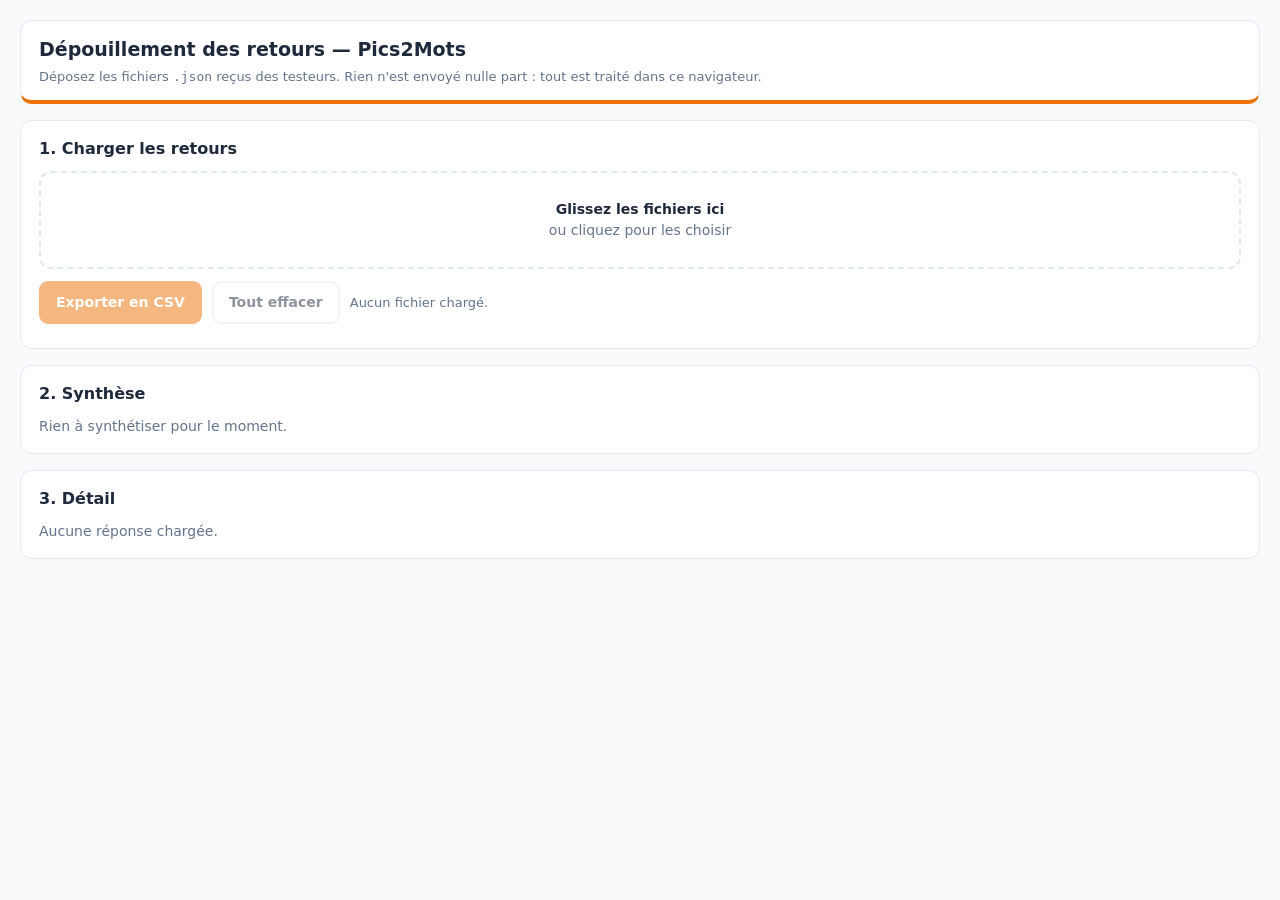
==== depouillement.html @ 60a84dcf "Add files via upload" ====
<!DOCTYPE html>
<html lang="fr">
<head>
  <meta charset="UTF-8" />
  <meta name="viewport" content="width=device-width, initial-scale=1.0" />
  <title>Pics2Mots — dépouillement des retours</title>
  <meta name="robots" content="noindex" />
  <style>
    :root {
      --orange: #ED7203;
      --orange-fonce: #c85e00;
      --orange-doux: #fff4ea;
      --texte: #1e293b;
      --muted: #64748b;
      --fond: #f8fafc;
      --bordure: #e2e8f0;
      --vert: #0f7b46;
      --rouge: #b91c1c;
    }
    * { box-sizing: border-box; }
    body {
      font-family: system-ui, -apple-system, "Segoe UI", Roboto, sans-serif;
      margin: 0; padding: 20px; background: var(--fond); color: var(--texte);
      line-height: 1.5;
    }
    .conteneur { max-width: 1400px; margin: 0 auto; }
    header.entete {
      background: #fff; border: 1px solid var(--bordure);
      border-bottom: 4px solid var(--orange); border-radius: 12px;
      padding: 14px 18px; margin-bottom: 16px;
    }
    header.entete h1 { margin: 0; font-size: 19px; }
    header.entete p { margin: 3px 0 0; font-size: 13px; color: var(--muted); }
    section {
      background: #fff; border: 1px solid var(--bordure); border-radius: 12px;
      padding: 16px 18px; margin-bottom: 16px;
    }
    h2 { margin: 0 0 10px; font-size: 16px; }
    .depot {
      border: 2px dashed var(--bordure); border-radius: 12px;
      padding: 26px; text-align: center; color: var(--muted); font-size: 14px;
      transition: all .12s ease; cursor: pointer;
    }
    .depot.survol { border-color: var(--orange); background: var(--orange-doux); color: var(--orange-fonce); }
    .depot strong { color: var(--texte); }
    button {
      font: inherit; font-size: 14px; font-weight: 700; cursor: pointer;
      border-radius: 9px; padding: 9px 15px; border: 2px solid var(--bordure);
      background: #fff; color: var(--texte);
    }
    button:hover:not(:disabled) { border-color: var(--orange); background: var(--orange-doux); }
    button.principal { background: var(--orange); border-color: var(--orange); color: #fff; }
    button.principal:hover:not(:disabled) { background: var(--orange-fonce); border-color: var(--orange-fonce); }
    button:disabled { opacity: .5; cursor: not-allowed; }
    .boutons { display: flex; gap: 10px; flex-wrap: wrap; align-items: center; margin-top: 12px; }
    .etat { font-size: 13px; color: var(--muted); }
    .etat.erreur { color: var(--rouge); }
    table { width: 100%; border-collapse: collapse; font-size: 13px; }
    th, td { text-align: left; padding: 7px 8px; border-bottom: 1px solid #f1f5f9; vertical-align: top; }
    th {
      font-size: 11px; text-transform: uppercase; letter-spacing: .03em;
      color: var(--muted); position: sticky; top: 0; background: #fff;
    }
    td.num { text-align: right; font-variant-numeric: tabular-nums; }
    .tableau { overflow: auto; max-height: 60vh; }
    .synthese { display: flex; gap: 22px; flex-wrap: wrap; }
    .synthese div { font-size: 14px; }
    .synthese strong { font-size: 20px; color: var(--orange-fonce); display: block; }
    .vide { color: var(--muted); font-size: 14px; margin: 0; }
    .liste-erreurs { font-size: 13px; color: var(--rouge); margin: 8px 0 0; padding-left: 18px; }
  </style>
</head>
<body>
  <div class="conteneur">

    <header class="entete">
      <h1>Dépouillement des retours — Pics2Mots</h1>
      <p>Déposez les fichiers <code>.json</code> reçus des testeurs. Rien n'est envoyé nulle part :
      tout est traité dans ce navigateur.</p>
    </header>

    <section>
      <h2>1. Charger les retours</h2>
      <div class="depot" id="depot">
        <strong>Glissez les fichiers ici</strong><br />
        ou cliquez pour les choisir
        <input type="file" id="fichiers" accept=".json,application/json" multiple hidden />
      </div>
      <div class="boutons">
        <button type="button" class="principal" id="btn-csv" disabled>Exporter en CSV</button>
        <button type="button" id="btn-vider" disabled>Tout effacer</button>
        <span class="etat" id="etat">Aucun fichier chargé.</span>
      </div>
      <ul class="liste-erreurs" id="erreurs"></ul>
    </section>

    <section>
      <h2>2. Synthèse</h2>
      <div class="synthese" id="synthese">
        <p class="vide">Rien à synthétiser pour le moment.</p>
      </div>
    </section>

    <section>
      <h2>3. Détail</h2>
      <div class="tableau" id="tableau">
        <p class="vide">Aucune réponse chargée.</p>
      </div>
    </section>

  </div>

  <script>
  (function () {
    "use strict";

    const elDepot = document.getElementById("depot");
    const elFichiers = document.getElementById("fichiers");
    const elEtat = document.getElementById("etat");
    const elErreurs = document.getElementById("erreurs");
    const elSynthese = document.getElementById("synthese");
    const elTableau = document.getElementById("tableau");
    const elBtnCsv = document.getElementById("btn-csv");
    const elBtnVider = document.getElementById("btn-vider");

    const retours = [];

    const LIBELLES = {
      pc: "PC Windows",
      "android-tablette": "Tablette Android",
      "android-mobile": "Téléphone Android",
      chromebook: "Chromebook",
      ipad: "iPad",
      autre: "Autre"
    };

    const LIBELLES_AUDIO = {
      audioTeste: {
        "preparee": "oui, préparée",
        "sans-preparation": "oui, sans préparation",
        "non-teste": "non"
      },
      audioPreference: {
        naturelle: "voix naturelle",
        navigateur: "voix de l'appareil",
        equivalentes: "équivalentes",
        "pas-compare": "non comparé"
      },
      audioTelechargement: {
        acceptable: "acceptable",
        "trop-lourd": "trop lourd",
        "pas-concerne": "pas concerné"
      }
    };

    const COLONNES = [
      ["horodatage", "Date"],
      ["appareil", "Appareil"],
      ["navigateur", "Navigateur"],
      ["ecran", "Écran"],
      ["installe", "Installée"],
      ["installation", "Installation"],
      ["horsLigne", "Hors ligne"],
      ["noteGlobale", "Note"],
      ["priseEnMain", "Prise en main"],
      ["recherche", "Recherche"],
      ["entrainement", "Entraînement"],
      ["audioTeste", "Audio testé"],
      ["audioPreference", "Préférence audio"],
      ["audioNoteNavigateur", "Voix appareil"],
      ["audioNoteNaturelle", "Voix naturelle"],
      ["audioTelechargement", "Poids de la voix"],
      ["audioPrononciation", "Prononciation"],
      ["gene", "Gêné par"],
      ["manque", "Manque"],
      ["probleme", "Problème"],
      ["testeur", "Testeur"]
    ];

    function valeur(retour, cle) {
      const r = retour.reponses || {};
      const t = retour.technique || {};
      switch (cle) {
        case "horodatage": return retour.horodatage ? new Date(retour.horodatage).toLocaleString("fr-FR") : "";
        case "appareil": return LIBELLES[r.appareil] || r.appareil || "";
        case "navigateur": return t.navigateur || "";
        case "ecran": return t.ecran || "";
        case "installe": return t.installe ? "oui" : "non";
        default:
          if (LIBELLES_AUDIO[cle]) {
            return LIBELLES_AUDIO[cle][r[cle]] || r[cle] || "";
          }
          return r[cle] === undefined || r[cle] === null ? "" : String(r[cle]);
      }
    }

    function ajouter(retour) {
      const empreinte = (retour.horodatage || "") + "|" + JSON.stringify(retour.reponses || {});
      if (retours.some(r => r.__empreinte === empreinte)) return false;
      retour.__empreinte = empreinte;
      retours.push(retour);
      return true;
    }

    function chargerFichiers(liste) {
      const fichiers = Array.from(liste || []);
      if (!fichiers.length) return;

      elErreurs.innerHTML = "";
      let restants = fichiers.length;
      let ajoutes = 0;
      const rejets = [];

      fichiers.forEach(fichier => {
        const lecteur = new FileReader();
        lecteur.onload = () => {
          try {
            const donnees = JSON.parse(lecteur.result);
            const tableau = Array.isArray(donnees) ? donnees : [donnees];
            tableau.forEach(element => {
              if (element && element.outil === "Pics2Mots" && element.reponses) {
                if (ajouter(element)) ajoutes++;
              } else {
                rejets.push(fichier.name);
              }
            });
          } catch (erreur) {
            rejets.push(fichier.name);
          } finally {
            restants--;
            if (restants === 0) terminer(ajoutes, rejets);
          }
        };
        lecteur.onerror = () => {
          rejets.push(fichier.name);
          restants--;
          if (restants === 0) terminer(ajoutes, rejets);
        };
        lecteur.readAsText(fichier);
      });
    }

    function terminer(ajoutes, rejets) {
      elEtat.className = "etat" + (rejets.length ? " erreur" : "");
      elEtat.textContent = ajoutes + " retour(s) ajouté(s)"
        + (rejets.length ? " · " + rejets.length + " fichier(s) ignoré(s)" : "")
        + " · " + retours.length + " au total";

      if (rejets.length) {
        elErreurs.innerHTML = [...new Set(rejets)]
          .map(nom => "<li>" + nom + " : ce n'est pas un fichier de retour Pics2Mots.</li>")
          .join("");
      }

      afficher();
    }

    function moyenne(cle) {
      const notes = retours
        .map(r => Number((r.reponses || {})[cle]))
        .filter(n => n > 0);
      if (!notes.length) return null;
      return (notes.reduce((a, b) => a + b, 0) / notes.length).toFixed(1);
    }

    function afficher() {
      elBtnCsv.disabled = retours.length === 0;
      elBtnVider.disabled = retours.length === 0;

      if (!retours.length) {
        elSynthese.innerHTML = '<p class="vide">Rien à synthétiser pour le moment.</p>';
        elTableau.innerHTML = '<p class="vide">Aucune réponse chargée.</p>';
        return;
      }

      const parAppareil = {};
      retours.forEach(r => {
        const a = (r.reponses || {}).appareil || "autre";
        parAppareil[a] = (parAppareil[a] || 0) + 1;
      });

      const installes = retours.filter(r => (r.reponses || {}).installation === "oui").length;
      const horsLigne = retours.filter(r => (r.reponses || {}).horsLigne === "oui").length;

      /* L'indicateur qui décide de l'avenir de la couche audio : parmi ceux qui
         ont réellement comparé les deux voix, combien préfèrent la naturelle ? */
      const audioTestes = retours.filter(r => {
        const v = (r.reponses || {}).audioTeste;
        return v && v !== "non-teste";
      }).length;
      const compares = retours.filter(r =>
        ["naturelle", "navigateur", "equivalentes"].includes((r.reponses || {}).audioPreference)
      );
      const prefNaturelle = compares.filter(r => r.reponses.audioPreference === "naturelle").length;
      const prefNavigateur = compares.filter(r => r.reponses.audioPreference === "navigateur").length;

      const bloc = (titre, valeur) => "<div><strong>" + valeur + "</strong>" + titre + "</div>";

      elSynthese.innerHTML =
        bloc("retour(s)", retours.length)
        + bloc("note globale moyenne", moyenne("noteGlobale") || "—")
        + bloc("prise en main moyenne", moyenne("priseEnMain") || "—")
        + bloc("recherche moyenne", moyenne("recherche") || "—")
        + bloc("installation réussie", installes + "/" + retours.length)
        + bloc("hors ligne vérifié", horsLigne + "/" + retours.length)
        + "<div style='flex-basis:100%'></div>"
        + bloc("audio testé", audioTestes + "/" + retours.length)
        + bloc("préfèrent la voix naturelle", prefNaturelle + "/" + compares.length)
        + bloc("préfèrent la voix de l'appareil", prefNavigateur + "/" + compares.length)
        + bloc("note voix de l'appareil", moyenne("audioNoteNavigateur") || "—")
        + bloc("note voix naturelle", moyenne("audioNoteNaturelle") || "—")
        + "<div style='flex-basis:100%'></div>"
        + Object.entries(parAppareil)
            .map(([code, nombre]) => bloc((LIBELLES[code] || code).toLowerCase(), nombre))
            .join("");

      elTableau.innerHTML = "<table><thead><tr>"
        + COLONNES.map(([, titre]) => "<th>" + titre + "</th>").join("")
        + "</tr></thead><tbody>"
        + retours.map(retour => "<tr>"
            + COLONNES.map(([cle]) => {
                const brut = valeur(retour, cle);
                const court = brut.length > 90 ? brut.slice(0, 90) + "…" : brut;
                return "<td title='" + echapperHtml(brut) + "'>" + echapperHtml(court) + "</td>";
              }).join("")
            + "</tr>").join("")
        + "</tbody></table>";
    }

    function echapperHtml(texte) {
      return String(texte === undefined || texte === null ? "" : texte)
        .replace(/&/g, "&amp;")
        .replace(/</g, "&lt;")
        .replace(/>/g, "&gt;")
        .replace(/"/g, "&quot;")
        .replace(/'/g, "&#39;");
    }

    function echapperCsv(valeur) {
      return '"' + String(valeur === undefined || valeur === null ? "" : valeur).replace(/"/g, '""') + '"';
    }

    document.getElementById("btn-csv").addEventListener("click", () => {
      const entetes = COLONNES.map(([, titre]) => echapperCsv(titre)).join(";");
      const lignes = retours.map(retour =>
        COLONNES.map(([cle]) => echapperCsv(valeur(retour, cle))).join(";")
      );

      // Le point-virgule et le BOM permettent à Excel en français d'ouvrir
      // le fichier directement, sans assistant d'importation.
      const contenu = "\uFEFF" + [entetes].concat(lignes).join("\r\n");
      const blob = new Blob([contenu], { type: "text/csv;charset=utf-8" });
      const url = URL.createObjectURL(blob);
      const lien = document.createElement("a");
      lien.href = url;
      lien.download = "retours-pics2mots-" + new Date().toISOString().slice(0, 10) + ".csv";
      lien.click();
      URL.revokeObjectURL(url);

      elEtat.className = "etat";
      elEtat.textContent = "CSV exporté (" + retours.length + " ligne(s)).";
    });

    document.getElementById("btn-vider").addEventListener("click", () => {
      retours.length = 0;
      elErreurs.innerHTML = "";
      elEtat.className = "etat";
      elEtat.textContent = "Aucun fichier chargé.";
      afficher();
    });

    elDepot.addEventListener("click", () => elFichiers.click());
    elFichiers.addEventListener("change", () => {
      chargerFichiers(elFichiers.files);
      elFichiers.value = "";
    });

    ["dragenter", "dragover"].forEach(type => {
      elDepot.addEventListener(type, evenement => {
        evenement.preventDefault();
        elDepot.classList.add("survol");
      });
    });

    ["dragleave", "drop"].forEach(type => {
      elDepot.addEventListener(type, evenement => {
        evenement.preventDefault();
        elDepot.classList.remove("survol");
      });
    });

    elDepot.addEventListener("drop", evenement => {
      if (evenement.dataTransfer && evenement.dataTransfer.files) {
        chargerFichiers(evenement.dataTransfer.files);
      }
    });
  })();
  </script>
</body>
</html>
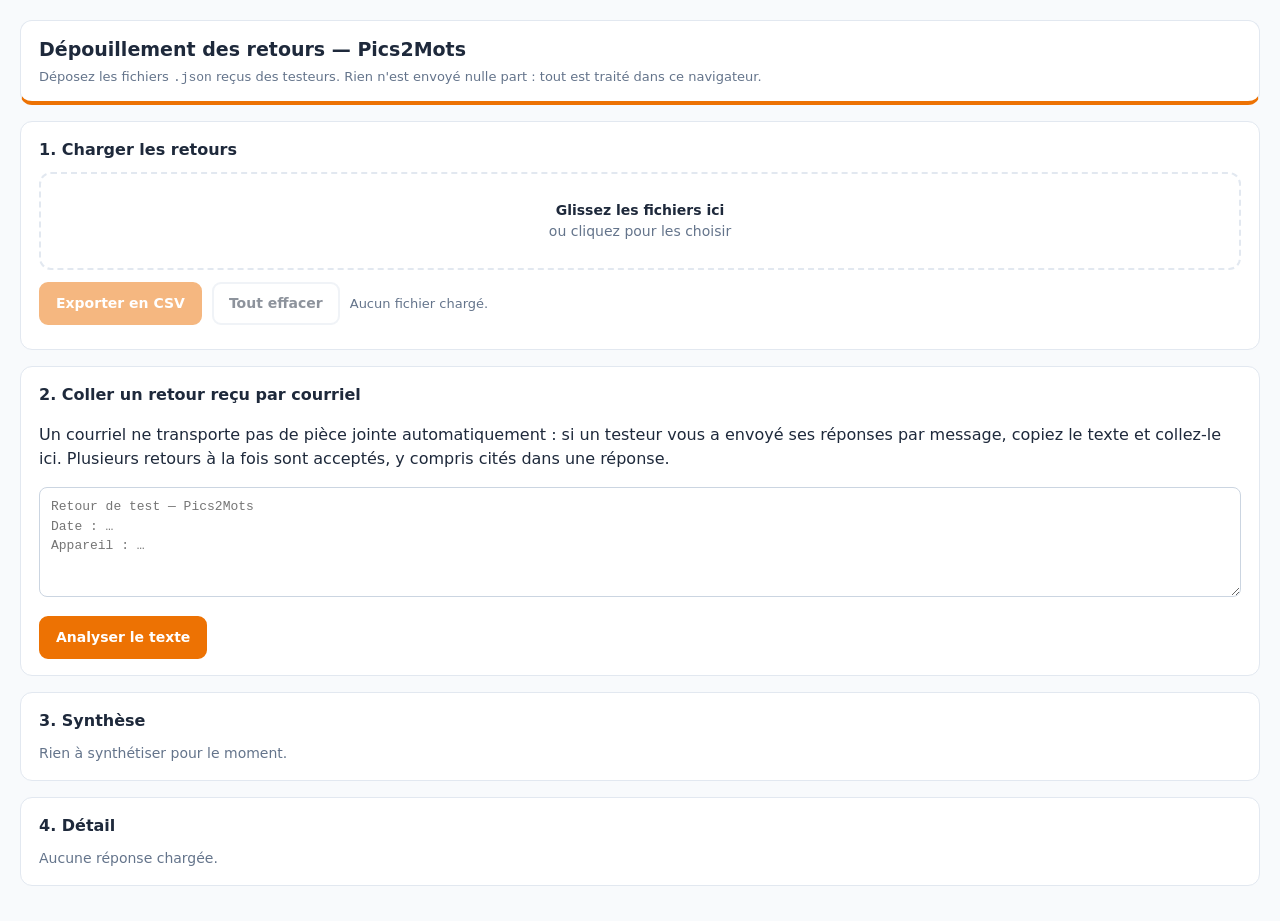
==== commit 6605b568: "Add files via upload" ====
--- a/depouillement.html
+++ b/depouillement.html
@@ -43,6 +43,13 @@
     }
     .depot.survol { border-color: var(--orange); background: var(--orange-doux); color: var(--orange-fonce); }
     .depot strong { color: var(--texte); }
+    textarea {
+      width: 100%; min-height: 110px; font: inherit; font-size: 13px;
+      border: 1px solid #cbd5e1; border-radius: 8px; padding: 9px 11px;
+      background: #fff; color: var(--texte); resize: vertical;
+      font-family: ui-monospace, Consolas, monospace;
+    }
+    textarea:focus { outline: 2px solid var(--orange); border-color: var(--orange); }
     button {
       font: inherit; font-size: 14px; font-weight: 700; cursor: pointer;
       border-radius: 9px; padding: 9px 15px; border: 2px solid var(--bordure);
@@ -95,14 +102,27 @@
     </section>
 
     <section>
-      <h2>2. Synthèse</h2>
+      <h2>2. Coller un retour reçu par courriel</h2>
+      <p class="aide">
+        Un courriel ne transporte pas de pièce jointe automatiquement : si un testeur vous a
+        envoyé ses réponses par message, copiez le texte et collez-le ici. Plusieurs retours
+        à la fois sont acceptés, y compris cités dans une réponse.
+      </p>
+      <textarea id="texte-colle" placeholder="Retour de test — Pics2Mots&#10;Date : …&#10;Appareil : …"></textarea>
+      <div class="boutons">
+        <button type="button" class="principal" id="btn-analyser">Analyser le texte</button>
+      </div>
+    </section>
+
+    <section>
+      <h2>3. Synthèse</h2>
       <div class="synthese" id="synthese">
         <p class="vide">Rien à synthétiser pour le moment.</p>
       </div>
     </section>
 
     <section>
-      <h2>3. Détail</h2>
+      <h2>4. Détail</h2>
       <div class="tableau" id="tableau">
         <p class="vide">Aucune réponse chargée.</p>
       </div>
@@ -255,6 +275,110 @@
       afficher();
     }
 
+    /* ---------- retours reçus par courriel ---------- */
+
+    const APPAR_INVERSE = {};
+    Object.entries(LIBELLES).forEach(([code, libelle]) => {
+      APPAR_INVERSE[libelle.toLowerCase()] = code;
+    });
+
+    const AUDIO_TESTE_INVERSE = {
+      "oui, après préparation": "preparee",
+      "oui, sans préparation": "sans-preparation",
+      "non testé": "non-teste"
+    };
+
+    function versIso(texte) {
+      const m = String(texte).match(/(\d{2})\/(\d{2})\/(\d{4})(?:[ ,]+(\d{1,2}):(\d{2}))?/);
+      if (!m) return new Date().toISOString();
+      const [, jour, mois, annee, heure, minute] = m;
+      return new Date(annee + "-" + mois + "-" + jour + "T"
+        + String(heure || "12").padStart(2, "0") + ":"
+        + String(minute || "00").padStart(2, "0") + ":00").toISOString();
+    }
+
+    function analyserBloc(brut) {
+      // Un message transféré est préfixé par « > » : on nettoie avant lecture.
+      const bloc = brut.replace(/^[ \t]*>[ >]*/gm, "");
+
+      const champ = (etiquette) => {
+        const m = bloc.match(new RegExp("^" + etiquette + "\\s*:\\s*(.*)$", "im"));
+        return m ? m[1].trim() : "";
+      };
+
+      const note = (valeur) => {
+        const m = String(valeur).match(/(\d)\s*\/\s*5/);
+        return m ? m[1] : "";
+      };
+
+      const releve = champ("Relevé");
+      const navigateur = (releve.match(/^([^,]+)/) || [])[1] || "";
+      const ecran = (releve.match(/écran\s+([0-9]+x[0-9]+)/) || [])[1] || "";
+      const installe = /installée/.test(releve);
+
+      const appareilTexte = champ("Appareil").toLowerCase();
+      const audioTexte = champ("Audio[^:]*");
+      const prononciation = champ("Prononciation");
+
+      return {
+        outil: "Pics2Mots",
+        version: 1,
+        horodatage: versIso(champ("Date")),
+        source: "courriel",
+        technique: { navigateur: navigateur, ecran: ecran, installe: installe },
+        reponses: {
+          appareil: APPAR_INVERSE[appareilTexte] || "",
+          installation: champ("Installation"),
+          horsLigne: champ("Ouverture hors connexion"),
+          noteGlobale: note(champ("Note globale")),
+          priseEnMain: note(champ("Prise en main")),
+          recherche: note(champ("Recherche")),
+          entrainement: champ("Mode entraînement"),
+          audioTeste: AUDIO_TESTE_INVERSE[audioTexte.toLowerCase()]
+            || (/non test/i.test(audioTexte) ? "non-teste" : ""),
+          audioPreference: champ("Préférence après comparaison"),
+          audioNoteNavigateur: note(champ("Note de la voix de l'appareil")),
+          audioNoteNaturelle: note(champ("Note de la voix naturelle")),
+          audioTelechargement: champ("Téléchargement de la voix"),
+          audioPrononciation: /rien à signaler/i.test(prononciation) ? "" : prononciation,
+          gene: champ("Ce qui a gêné"),
+          manque: champ("Ce qui manque"),
+          probleme: champ("Problème rencontré"),
+          testeur: champ("Testeur")
+        }
+      };
+    }
+
+    document.getElementById("btn-analyser").addEventListener("click", () => {
+      const zone = document.getElementById("texte-colle");
+      const texte = zone.value;
+      if (!texte.trim()) {
+        elEtat.className = "etat erreur";
+        elEtat.textContent = "Collez d'abord le texte d'un message.";
+        return;
+      }
+
+      const blocs = texte
+        .split(/Retour de test\s*[—–-]\s*Pics2Mots/gi)
+        .map(bloc => bloc.trim())
+        .filter(Boolean);
+
+      if (!blocs.length) {
+        elEtat.className = "etat erreur";
+        elEtat.textContent = "Aucun retour reconnu dans ce texte : il doit commencer par "
+          + "« Retour de test — Pics2Mots ».";
+        return;
+      }
+
+      let ajoutes = 0;
+      blocs.forEach(bloc => {
+        if (ajouter(analyserBloc(bloc))) ajoutes++;
+      });
+
+      zone.value = "";
+      terminer(ajoutes, []);
+    });
+
     function moyenne(cle) {
       const notes = retours
         .map(r => Number((r.reponses || {})[cle]))
